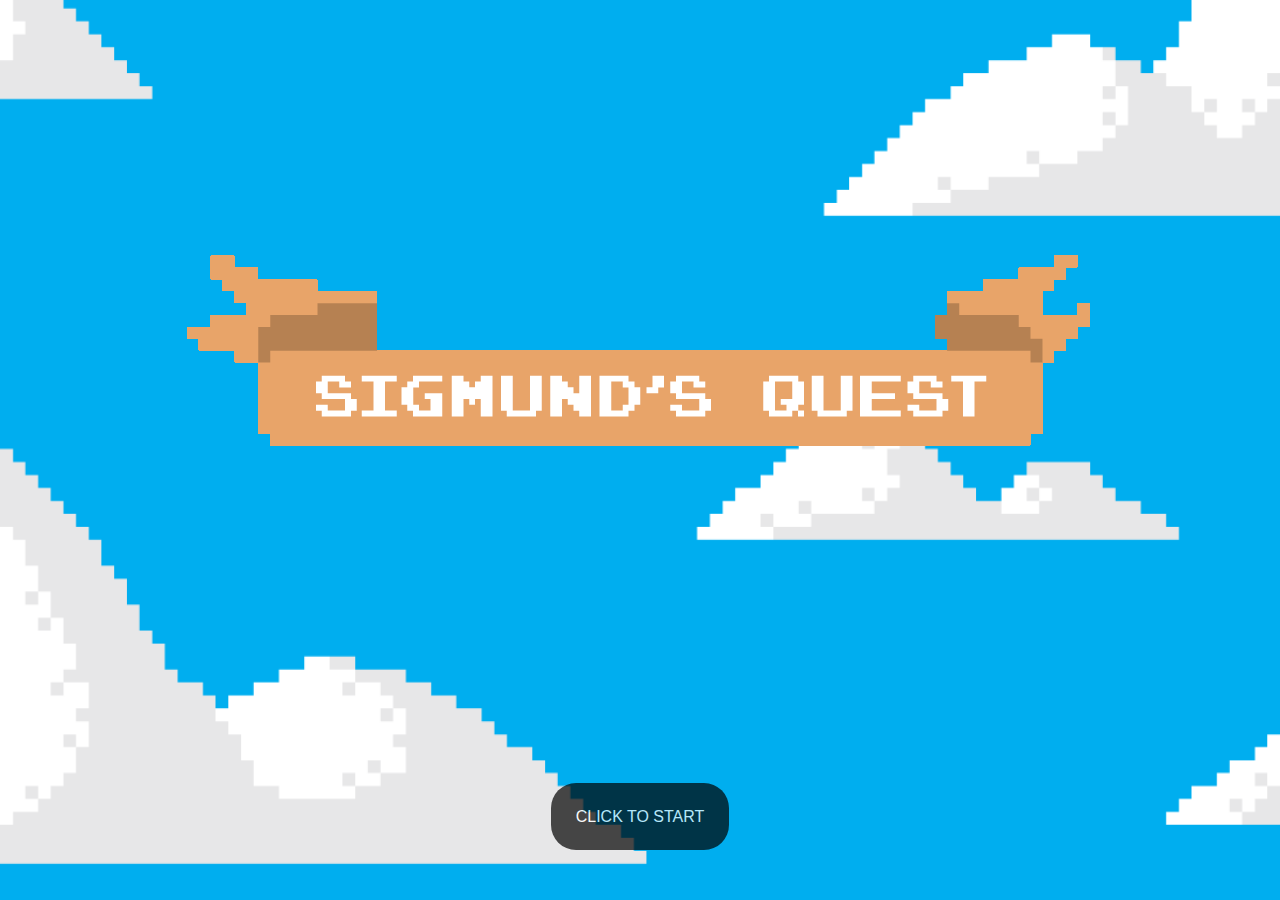
==== index.html @ 54ef02bf "v.3" ====
<!DOCTYPE html>
<html lang="en-us">
<head>
	<title>Sigmund's Quest</title>
	<meta charset="utf-8" />
	<meta name="description" content="" />
	<meta name="viewport" content="width=device-width">
	<link rel="shortcut icon" href="favicon.ico" />
	<link rel="Stylesheet" href="css/story.css" type="text/css" media="all" />
</head>

<body>

	<img id="indexBackgroundImg" src="img/background.png" alt="background image">
	
	<div id="animateWrapper">
		<img class="move" src="img/introSword.png" alt="moving sword">
	</div>
	
	<div class="banner">
		<img src="img/banner.png" alt="banner">
	</div>

	<div class="buttonWrapper">
		<div class="button">
		<p>CLICK TO START</p>
		</div>
	</div>
	
	<audio id="swordRing">
  <source src="sounds/sword-remove.wav" type="audio/wav">
  </audio>
	


	
	<!-- THIS IS INCLUDED AT THE BOTTOM TO ALLOW CONTENT TO LOAD BEFORE SCRIPTS -->
	<script src="js/jquery-1.11.1.min.js"></script>
	<!--[if lt IE 9]>
	<script src="//html5shiv.googlecode.com/svn/trunk/html5.js"></script>
	<![endif]-->
	<script src="js/scripts.js"></script>

</body>
</html>
---- css/story.css ----
/* Eric Meyer's Reset CSS v2.0 - http://cssreset.com */
html,body,div,span,applet,object,iframe,h1,h2,h3,h4,h5,h6,p,blockquote,pre,a,abbr,acronym,address,big,cite,code,del,dfn,em,img,ins,kbd,q,s,samp,small,strike,strong,sub,sup,tt,var,b,u,i,center,dl,dt,dd,ol,ul,li,fieldset,form,label,legend,table,caption,tbody,tfoot,thead,tr,th,td,article,aside,canvas,details,embed,figure,figcaption,footer,header,hgroup,menu,nav,output,ruby,section,summary,time,mark,audio,video{border:0;font-size:100%;font:inherit;vertical-align:baseline;margin:0;padding:0}article,aside,details,figcaption,figure,footer,header,hgroup,menu,nav,section{display:block}body{line-height:1}ol,ul{list-style:none}blockquote,q{quotes:none}blockquote:before,blockquote:after,q:before,q:after{content:none}table{border-collapse:collapse;border-spacing:0}

* { 
/* better box model */
-moz-box-sizing: border-box; -webkit-box-sizing: border-box; box-sizing: border-box;
/* hyphenation */
word-break: keep-all;word-wrap: normal;-webkit-hyphens: auto;-moz-hyphens: auto;hyphens: auto;-webkit-hyphenate-before: 2;-webkit-hyphenate-after: 3;hyphenate-lines: 3;
/* ligatures & special OpenType features */
-moz-font-feature-settings: "liga=1, dlig=1";-ms-font-feature-settings: "liga", "dlig";-webkit-font-feature-settings: "liga", "dlig";-o-font-feature-settings: "liga", "dlig";font-feature-settings: "liga", "dlig";
/* adjust all font stacks to use same x-height */
font-size-adjust: auto;
}

/*----------------------------------------------------------------------*

	BASIC ELEMENTS

*----------------------------------------------------------------------*/


html, body {
	min-height: 100%;
	background-color: white;
	font-family: 'Press Start 2P', cursive;
}

h1 {
	
}

p {
	
}

a {
text-decoration: none;
	
}

a:hover {
	
}

nav {
	
position: absolute;
top: 0;
left: 0;
background-color: white;
width: 100%;
padding: 1em 1em 1em 2.5em;

}

nav li {

	display: inline;
	
}

.main {
	
	margin: 2em;
}

/*----------------------------------------------------------------------*

	COMMON CLASSES

*----------------------------------------------------------------------*/

.clearfix:before, .clearfix:after { content: " "; display: table; }
.clearfix:after { clear: both; }
.clearfix { *zoom: 1; }

.left {
	float: left;
}

.right {
	float: right;
}

.clear {
	clear: both;
}


/* INDEX STYLES */

#indexBackgroundImg {
		  /* Set rules to fill background */
	  min-height: 100%;
	  min-width: 1024px;
		
	  /* Set up proportionate scaling */
	  width: 100%;
	  height: auto;
		
	  /* Set up positioning */
	  position: fixed;
	  top: 0;
	  left: 0;
	}
	

	
img.animate
{


-webkit-animation:myfirst 100ms steps(100) forwards; /* Chrome, Safari, Opera */
-moz-animation:myfirst 100ms steps(100) forwards; /* Mozilla */
animation:myfirst 100ms steps(100) forwards; 


}

audio {
	display: none;
}

.move {
	
	position: fixed;
	margin-left: auto;
	margin-right: auto;
	left: 0;
	right: 0;
	z-index: 2;
	margin-top: -700px;
	}

#animateWrapper {

	width: 100%;
	text-align: center
}

/* Chrome, Safari, Opera */
@-webkit-keyframes myfirst
{
from {top:0;}
to {top:700px;}
}

/* Chrome, Safari, Opera */
@-moz-keyframes myfirst
{
from {top:0;}
to {top:700px;}
}

/* Chrome, Safari, Opera */
@keyframes myfirst
{
from {top:0;}
to {top:700px;}
}

	.banner {
		width: 100%;
		margin: 0 auto;
		z-index: 3;
		position: absolute;
		top: 25%;
		text-align: center;
	}
	
.button p{
	display: inline;
	padding: 25px;
	background-color: black;
	cursor: pointer;
	border-radius: 25px;
	opacity: .7;
	color: white;
	
}

.button p:hover {
	background-color: white;
	color: black;
}

.buttonWrapper {
	text-align: center;
	width: 100%;
	position: fixed;
	bottom: 75px;
	height: auto;
}



/* GAME STYLES */

html,
body {
    font-family		 : 'Press Start 2P', sans-serif;
    font-size        : 16px;
    color            : #000;
    margin           : 0;
    padding          : 0;
    height           : 100%;
    color			 : black;
    word-break: keep-all;
}

a {
    color			: #3399CC;
    text-decoration : none;
    border-bottom   : 1px #aaa;
}

a:hover {
	color: gray;
	
}
p {
    margin-top    : 15px;
    margin-bottom : 15px;
}

#wrapper {
    width          : 100%;
}

#toggle {
	position: absolute;	
	top:7%;
	right: 13.5%;
	z-index: 1;
	font-size: .9em;
	color: white;
	cursor: pointer;
	padding: 30px;
}

#popUpWrapper {
	width: 90%;
	position: fixed;
	bottom: 0;
	margin-left: auto;
	margin-right: auto;
	left: 0;
	right: 0;
	height: 90%;
	transition: all .7s ease-in-out;	
}

#popUpImg {
	position: absolute;
	bottom: 0;
	width: 100%;
	max-height: 100%;
}

.negativeMargin {
	margin-bottom: -45%;
}
#background {
	width: 100%;
	overflow: auto;
	height: auto;
	
}

#backgroundImage {
	width: 100%;
	
}

#story {
    display: none;
}



#host {
    width            : 40%;
    line-height		 : 130%;
    font-size        : 14px;
    padding			 : 0% 2% 4% 2%;
    max-height: 74%;
    overflow-y: scroll;
    position: absolute;
    right: 9%;
    top: 24%;
    
}

#title {
    font-size     : 30px;
    font-weight   : bold;
    color		  : #3399CC;
    text-shadow: white 2px 2px;
}

#titleWrapper {
	position: absolute;
	top: 4%;
	left:	2%;
}

#interactionHost {
    position      : absolute;
    overflow      : auto;
    margin        : 0;
    border-bottom : none;
    background    : white;
    width		  : auto;
    z-index		  : 999;
}

#interactionHost ul {
	display : block;
    margin  : 0;
    padding : 0;
    font-size: .6em;
	
}

#inventoryHost ul {
    display : block;
    margin  : 0;
    padding : 0;
    font-size: .8em;
    line-height: 140%;
}

#interactionHost li {
	float           : left;
    margin          : 0;
    padding: 12px;
    list-style-type : none;
	
}
#inventoryHost li {
    float           : left;
    clear			: left;
    margin-top:		5%;
    list-style-type : none;
    font-size: 16px;
    line-height: 100%;
}
#inventoryHost li {

}
#inventoryHost {
    overflow: auto;
}
#inventoryHostWrapper {
    position: absolute;
    top: 65%;
    left: 13%;
    
}

#imageHostWrapper {
    position: absolute;
    left: 13%;
    top: 25%;
    }

#imageHostWrapper img {
	
	max-height: 			100%;
	border  	: 5px solid white;
	margin-bottom: 5%;
}

#inventoryHostWrapper h2 {
    font-size     : .8em;
    margin        : 0;
    display: inline;
}

#footer {
    font-size : .6em;
    width: 50%;
    padding: 2%;
    position: absolute;
    bottom: 0;
    left: 11%;
    }
    
#undoStageHost {
    display: none;
}

#sidebar {
	width: 50%;
	padding: 2% 2% 2% 2%;
	background-color: black;
	height: 30%;	
	position: absolute;
	bottom: 0;
}

#sidebar div {
	display: inline-block;
}

/* Character Voice Colors */

.signy {
	color: #e213ed;
}

.siggeir {
	color: #ff0000;
}

.odin {
	color: #dada0a;
}

.farmer {
	color:#409149;
}

@media screen and (max-width: 900px) and (min-width: 501px){
	
	#host {
		position: relative;
		top: 0;
		right: 0;
		width: 100%;
		overflow: auto;
	}
	
	#background {
		position: relative;
		height: auto;
	}
	
	#wrapper {
		width: 100%;
	}
	
	#inventoryHostWrapper {
		position: relative;
		top: 0;
		margin: 0;
	}
	
	#imageHostWrapper {
		position: relative;
		top: 0;
		left: 0;
		float: right;
		margin-right: 5%;
	}
	
	#footer {
		bottom: 0;
		position: relative;
		margin-top: 25%;
		width: 50%;
		padding: 2% 2% 2% 0;
	}
}

@media screen and (max-width: 500px) {
	 
	 #wrapper {
		 width: 100%;
		 float:	none;
	 }
	 
	 #host {
		 width: 100%;
		 height: 100%;
		 position: relative;
		 bottom: auto;
		 right: auto;
		 overflow: auto;	 }
	 
	 #background {
		 width: 100%;
		 position: relative;
	 }
	 
	 #sidebar {
		 width: 100%;
		 height: auto;
		 position: relative;
	 }
	 
	 #sidebar div {
		 
		 
	 }
	 #titleWrapper {
		 font-size: medium;
		 width: 100%;
		 height: auto;
		 position: fixed;
		 top: 0;
		 left: 0;
		 display: inline;
		 background-color: #bebebe;
		 padding: 10px;
	 }
	
	#title {
		font-size: 18px;
		text-align: left;
	}
	
	#imageHostWrapper {
		position: relative;
		top: 0;
		left: 0;
		text-align: right;
		margin: 0 3% 0 0;
	}
	
	#inventoryHostWrapper h2{
		font-size: 10px;
		
	}
	
	#inventoryHostWrapper {
		margin: 0 0 0 2%;
		position: relative;
		top: 0;
		left: 0;
		width: 30%;
		float: left;
	}
	
	#inventoryHost li {
		font-size: 9px;
	}
	
	#inventoryHost {
	margin: 0 0 0 2%;
	height: 150px;
	overflow-y: auto;
	}
	
	#footer {
		font-size: 9px;
		position: relative;
		margin: 0 0 2% 2%;
		bottom: 0;
		left: 0;
		clear: both;
		
	}
	
}
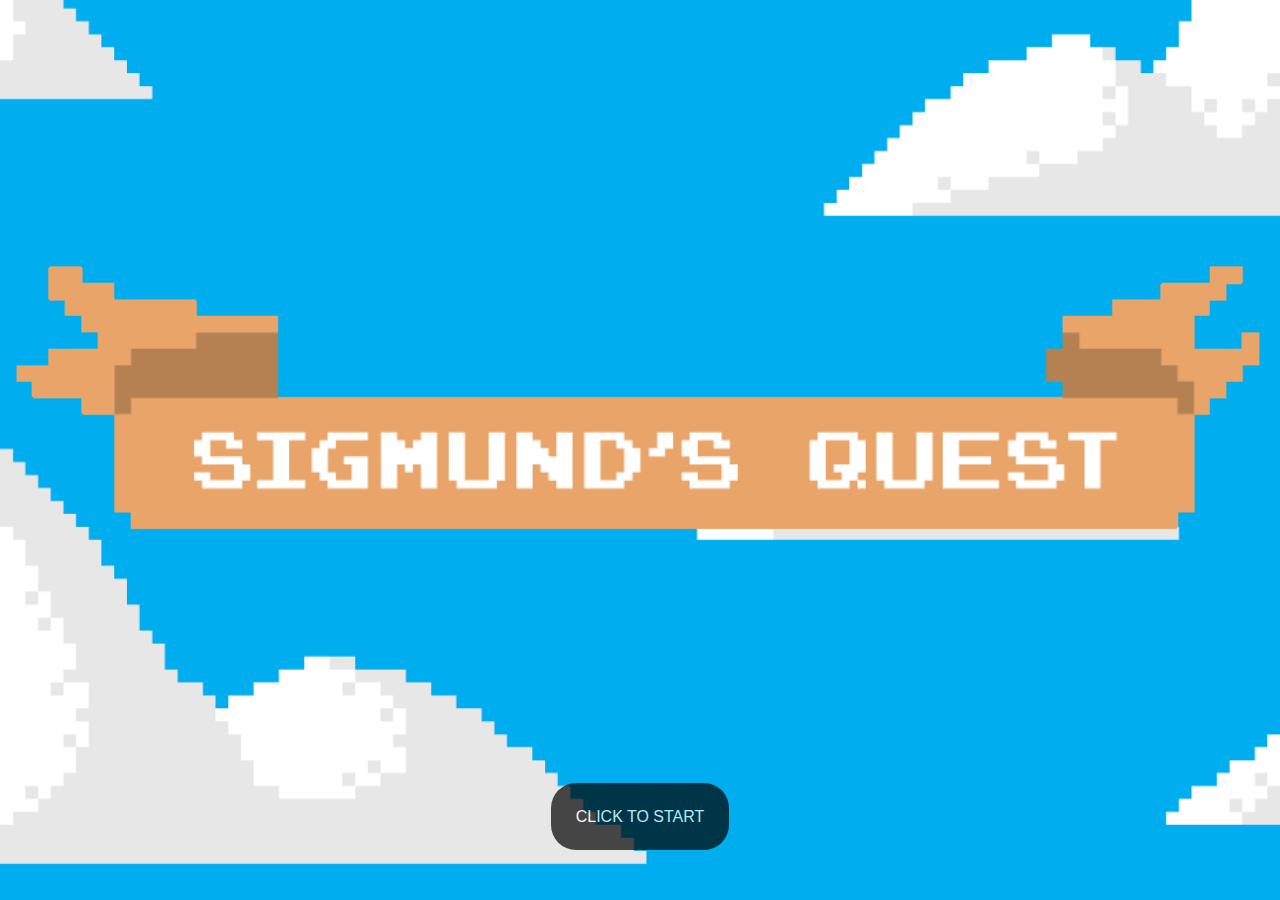
==== commit deecd186: "v5" ====
--- a/index.html
+++ b/index.html
@@ -10,6 +10,7 @@
 </head>
 
 <body>
+<noscript>You need javascript enabled to play this game!</noscript>
 
 	<img id="indexBackgroundImg" src="img/background.png" alt="background image">
 	
@@ -35,7 +36,7 @@
 
 	
 	<!-- THIS IS INCLUDED AT THE BOTTOM TO ALLOW CONTENT TO LOAD BEFORE SCRIPTS -->
-	<script src="js/jquery-1.11.1.min.js"></script>
+	<script src="js/jquery-1.7.1.min.js"></script>
 	<!--[if lt IE 9]>
 	<script src="//html5shiv.googlecode.com/svn/trunk/html5.js"></script>
 	<![endif]-->
--- a/css/story.css
+++ b/css/story.css
@@ -25,6 +25,11 @@
 	font-family: 'Press Start 2P', cursive;
 }
 
+body {
+	background-image: url('../img/clouds.png');
+	width: 100%;
+}
+
 h1 {
 	
 }
@@ -166,6 +171,10 @@
 		position: absolute;
 		top: 25%;
 		text-align: center;
+	}
+	
+	.banner img {
+		width: 100%;
 	}
 	
 .button p{
@@ -229,8 +238,8 @@
 
 #toggle {
 	position: absolute;	
-	top:7%;
-	right: 13.5%;
+	top:40px;
+	right: 130px;
 	z-index: 1;
 	font-size: .9em;
 	color: white;
@@ -238,15 +247,19 @@
 	padding: 30px;
 }
 
+#toggle:hover {
+	color: black;
+}
+
 #popUpWrapper {
-	width: 90%;
+	width: 1000px;
 	position: fixed;
 	bottom: 0;
 	margin-left: auto;
 	margin-right: auto;
 	left: 0;
 	right: 0;
-	height: 90%;
+	height: 650px;
 	transition: all .7s ease-in-out;	
 }
 
@@ -258,7 +271,7 @@
 }
 
 .negativeMargin {
-	margin-bottom: -45%;
+	margin-bottom: -35%;
 }
 #background {
 	width: 100%;
@@ -305,7 +318,7 @@
 }
 
 #interactionHost {
-    position      : absolute;
+    position      : fixed;
     overflow      : auto;
     margin        : 0;
     border-bottom : none;
@@ -379,7 +392,7 @@
 
 #footer {
     font-size : .6em;
-    width: 50%;
+    width: 40%;
     padding: 2%;
     position: absolute;
     bottom: 0;
@@ -421,135 +434,232 @@
 	color:#409149;
 }
 
-@media screen and (max-width: 900px) and (min-width: 501px){
+@media screen and (max-width: 999px){
+	#popUpWrapper {
+		width: 800px;
+		height: 450px;
+	}
+	
+	#toggle {
+		top: 16px;
+		right: 100px;
+		font-size: .7em;
+	}
+	
+	#imageHostWrapper img {
+		height: 160px;
+	}
+	
+	#inventoryHost li {
+		font-size: 12px;
+	}
 	
 	#host {
-		position: relative;
-		top: 0;
-		right: 0;
-		width: 100%;
-		overflow: auto;
-	}
-	
+		width: 300px;
+		font-size: 12px;
+		right: 85px;
+		top: 110px;
+	}
+	
+	#negativeMargin {
+		margin-bottom: -25%;
+	}
+
+@media screen and (max-width: 800px){
+
+	.move {
+		width: 40%;
+	}
+
+	#backgroundImage {
+		
+		max-width: 100%;
+	    max-height: 100%;
+	    bottom: 0;
+	    left: 0;
+	    margin: auto;
+	    overflow: auto;
+	    position: fixed;
+	    right: 0;
+	    top: 0;
+	    border-top: 10px solid gold;
+	    border-bottom: 20px solid goldenrod;
+	}
+	
+	#popUpWrapper {
+		width: 600px;
+		height: 450px;
+	}
+	
+	#toggle {
+		top: 48px;
+		right: 62px;
+		font-size: .6em;
+	}
+	
+	#imageHostWrapper img {
+		height: 125px;
+	}
+	
+	#imageHostWrapper {
+		left: 13%;
+		top: 33%;
+		
+	}
+	
+	#inventoryHost li {
+		font-size: 10px;
+	}
+	
+	#host {
+		width: 220px;
+		font-size: 10px;
+		right: 64px;
+		top: 130px;
+	}
+	
+	#negativeMargin {
+		margin-bottom: -25%;
+	}
+	
+@media screen and (max-width: 600px){
+	
+	#popUpWrapper {
+		width: 480px;
+		height: 450px;
+	}
+	
+	#toggle {
+		top: 118px;
+		right: 43px;
+		font-size: .5em;
+	}
+	
+	#host {
+		width: 170px;
+		font-size: 10px;
+		right: 61px;
+		top: 195px;
+		height: 230px;
+	}
+	
+	#imageHostWrapper {
+		top: 46%;
+	}
+	
+	#inventoryHostWrapper {
+		top: 75%;
+		left: 13%;
+	}
+	
+	#inventoryHost li {
+		
+		font-size: 8px;
+	}
+	
+	#inventoryHostWrapper h2 {
+		
+		font-size: 10px;
+	}
+	
+	#footer {
+		font-size: .5em;
+	}
+	
+}
+	
+@media screen and (max-width: 500px){
+
+	.move {
+		width: 60%;
+	}
+
+	body {
+		background-image: none;
+		
+	}
 	#background {
 		position: relative;
+		
+	}
+	
+	.negativeMargin {
+		margin-bottom: 0;
+	}
+	
+	#backgroundImage {
+		
+		position: relative;
+	}
+	
+	#popUpWrapper {
+		width: 100%;
 		height: auto;
-	}
-	
-	#wrapper {
+		position: relative;
+	}
+	
+	#toggle {
+		display: none;
+	}
+	
+	#popUpImg {
+		display: none;
+	}
+	
+	#imageHostWrapper img {
+		display: none;
+	}
+	
+	#imageHostWrapper {
+		display: none;
+		
+	}
+	
+	#inventoryHost li {
+		font-size: 10px;
+	}
+	
+	#host {
 		width: 100%;
+		font-size: 10px;
+		position: relative;
+		right: 0;	
+		top:0;
+		overflow-y: auto;
+		height: auto;
+	}
+	
+	#interactionHost {
+		background-color: black;
+	}
+	
+	#inventoryHost {
+		position: relative;
+	}
+	
+	#inventoryHost ul li {
+		text-align: right;
+	}
+	
+	#inventoryHost li {
+		float: none;
 	}
 	
 	#inventoryHostWrapper {
 		position: relative;
-		top: 0;
-		margin: 0;
-	}
-	
-	#imageHostWrapper {
-		position: relative;
+		text-align: right;
 		top: 0;
 		left: 0;
-		float: right;
-		margin-right: 5%;
+		padding: 15px;
+	}
+	
+	#negativeMargin {
+		margin-bottom: -25%;
 	}
 	
 	#footer {
-		bottom: 0;
 		position: relative;
-		margin-top: 25%;
-		width: 50%;
-		padding: 2% 2% 2% 0;
-	}
-}
-
-@media screen and (max-width: 500px) {
-	 
-	 #wrapper {
-		 width: 100%;
-		 float:	none;
-	 }
-	 
-	 #host {
-		 width: 100%;
-		 height: 100%;
-		 position: relative;
-		 bottom: auto;
-		 right: auto;
-		 overflow: auto;	 }
-	 
-	 #background {
-		 width: 100%;
-		 position: relative;
-	 }
-	 
-	 #sidebar {
-		 width: 100%;
-		 height: auto;
-		 position: relative;
-	 }
-	 
-	 #sidebar div {
-		 
-		 
-	 }
-	 #titleWrapper {
-		 font-size: medium;
-		 width: 100%;
-		 height: auto;
-		 position: fixed;
-		 top: 0;
-		 left: 0;
-		 display: inline;
-		 background-color: #bebebe;
-		 padding: 10px;
-	 }
-	
-	#title {
-		font-size: 18px;
-		text-align: left;
-	}
-	
-	#imageHostWrapper {
-		position: relative;
-		top: 0;
 		left: 0;
-		text-align: right;
-		margin: 0 3% 0 0;
-	}
-	
-	#inventoryHostWrapper h2{
-		font-size: 10px;
-		
-	}
-	
-	#inventoryHostWrapper {
-		margin: 0 0 0 2%;
-		position: relative;
-		top: 0;
-		left: 0;
-		width: 30%;
-		float: left;
-	}
-	
-	#inventoryHost li {
-		font-size: 9px;
-	}
-	
-	#inventoryHost {
-	margin: 0 0 0 2%;
-	height: 150px;
-	overflow-y: auto;
-	}
-	
-	#footer {
-		font-size: 9px;
-		position: relative;
-		margin: 0 0 2% 2%;
-		bottom: 0;
-		left: 0;
-		clear: both;
-		
-	}
-	
-}+		padding: 15px;
+	}
+}
